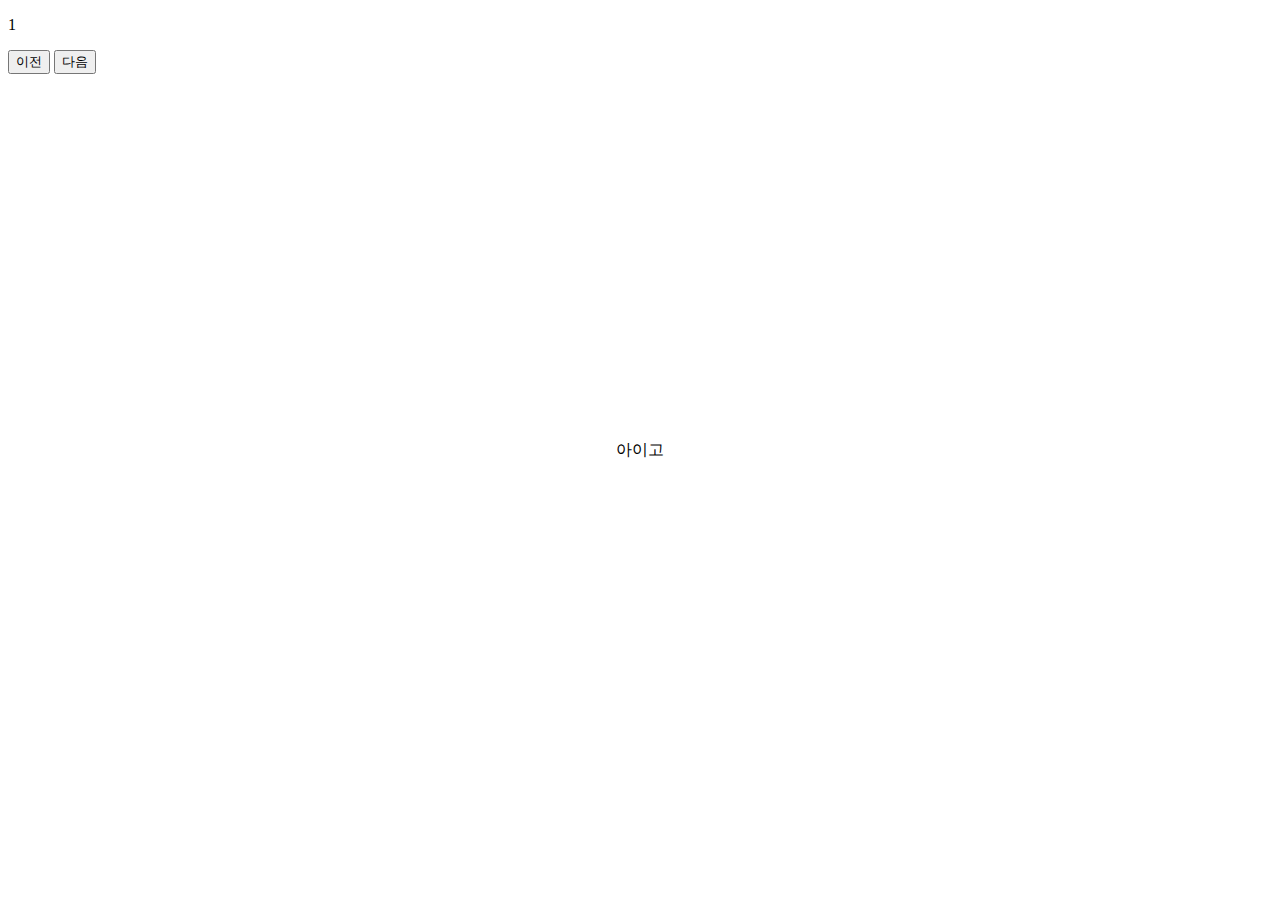
==== index.html @ daee832d "ah" ====
<!DOCTYPE html>
<html lang="en">
<head>
    <meta charset="UTF-8">
    <meta http-equiv="X-UA-Compatible" content="IE=edge">
    <meta name="viewport" content="width=device-width, initial-scale=1.0">
    <link rel="stylesheet" type="text/css" href="./css/01.css">
    <title>Document</title>
    
</head>
<body>
    <div id="igo">아이고</div>
    <p id="num">0</p>
    <button id="prev_btn">이전</button>
    <button id="next_btn">다음</button>
</body>
<script>
    let myNum = 1;
    const maxPic = 4;
    let Igo = document.getElementById("igo");
    function numprint(){
        document.getElementById("num").innerText = myNum;
    }
    numprint();

    document.getElementById("prev_btn").onclick = function(){
        console.log("이전버튼")
        if(myNum == 1){
            myNum = maxPic;
        }else{
            myNum--;
        }
        if(myNum == 1){
            Igo.style.fontSize = "20px";
            Igo.innerText ="아이고";
        }else if(myNum == 2){
            Igo.style.fontSize = "40px";
            Igo.innerText ="대체";
        }else if(myNum == 3){
            Igo.style.fontSize = "60px";
            Igo.innerText ="왜 그랬을까";
        }else{
            Igo.style.fontSize = "150px";
            Igo.innerText ="아ㅏㅏㅏ";
        }
        numprint(); 
    }
    document.getElementById("next_btn").onclick = function(){
        console.log("다음버튼")
        if(myNum == maxPic){
            myNum = 1;
        }else{
            myNum++;
        }
        if(myNum == 1){
            Igo.style.fontSize = "20px";
            Igo.innerText ="아이고";
        }else if(myNum == 2){
            Igo.style.fontSize = "40px";
            Igo.innerText ="대체";
        }else if(myNum == 3){
            Igo.style.fontSize = "60px";
            Igo.innerText ="왜 그랬을까";
        }else{
            Igo.style.fontSize = "150px";
            Igo.innerText ="아ㅏㅏㅏ";
        }
        numprint();
    }
</script>
</html>
---- css/01.css ----
#igo { position: absolute; top: 50%; left: 50%; transition: all 0.5s ease; transform: translate(-50%, -50%);}
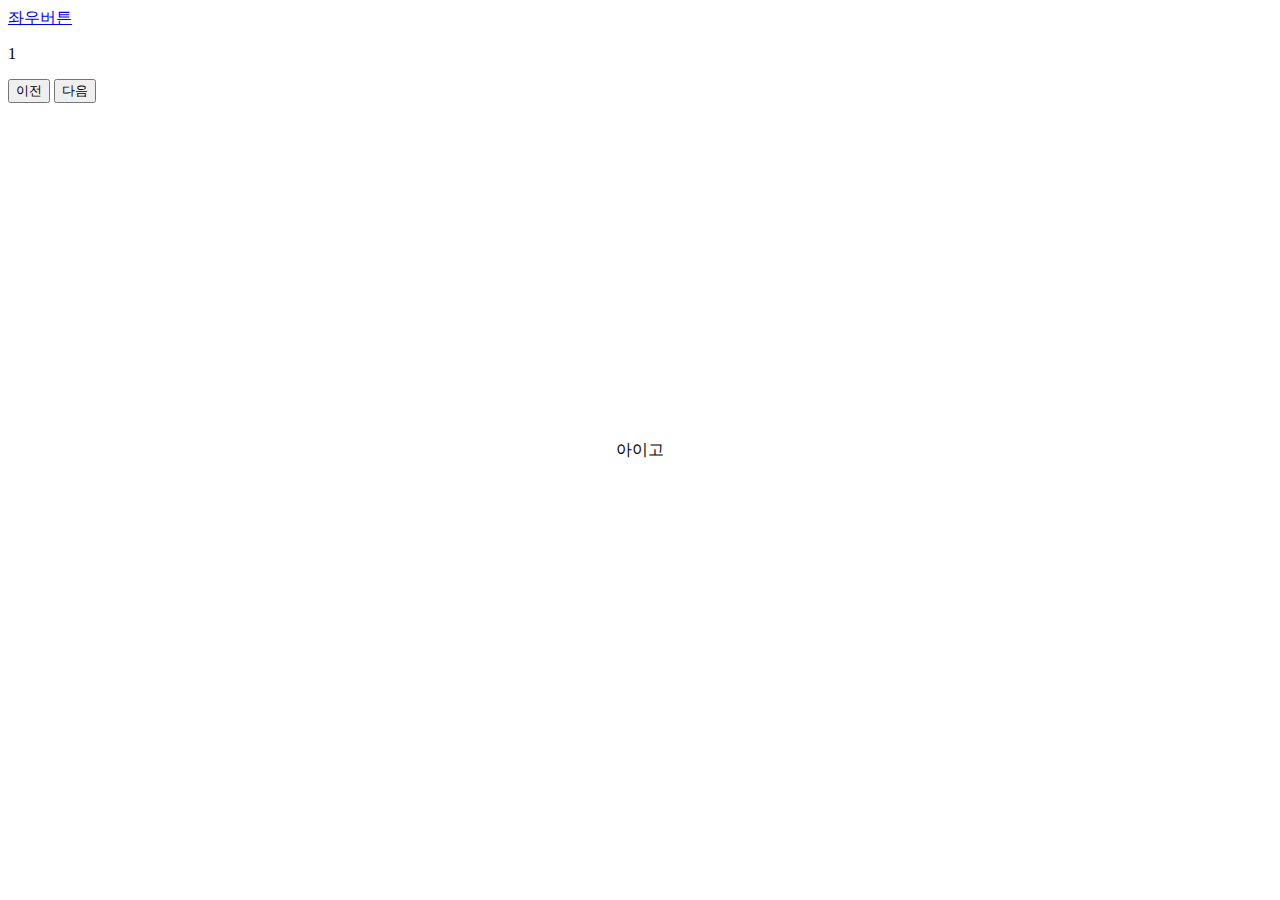
==== commit 85b5314f: "220525" ====
--- a/index.html
+++ b/index.html
@@ -9,6 +9,7 @@
     
 </head>
 <body>
+    <a href="./03.html">좌우버튼</a>
     <div id="igo">아이고</div>
     <p id="num">0</p>
     <button id="prev_btn">이전</button>
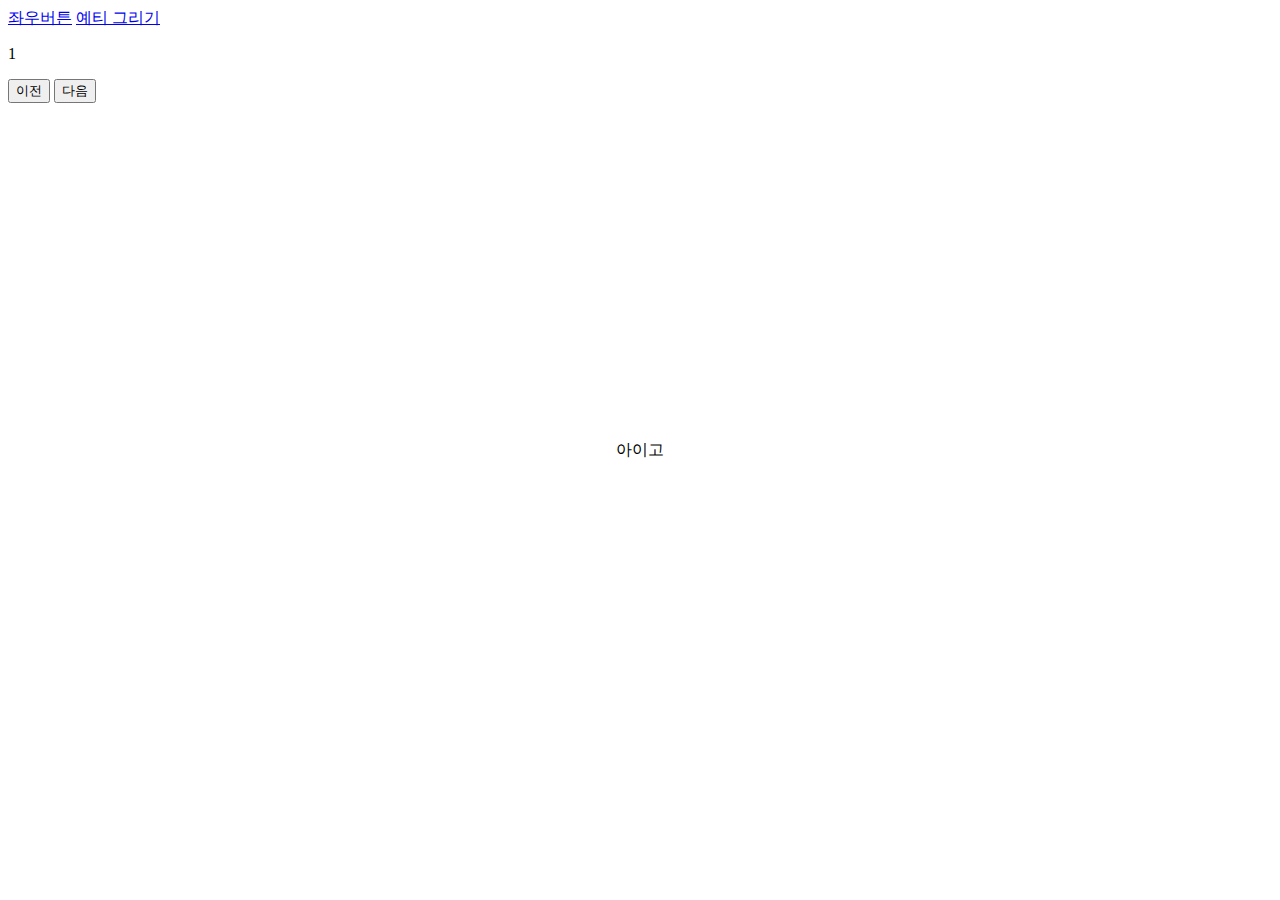
==== commit 647c1990: "220601" ====
--- a/index.html
+++ b/index.html
@@ -10,6 +10,7 @@
 </head>
 <body>
     <a href="./03.html">좌우버튼</a>
+    <a href="./11_assignment.html">예티 그리기</a>
     <div id="igo">아이고</div>
     <p id="num">0</p>
     <button id="prev_btn">이전</button>
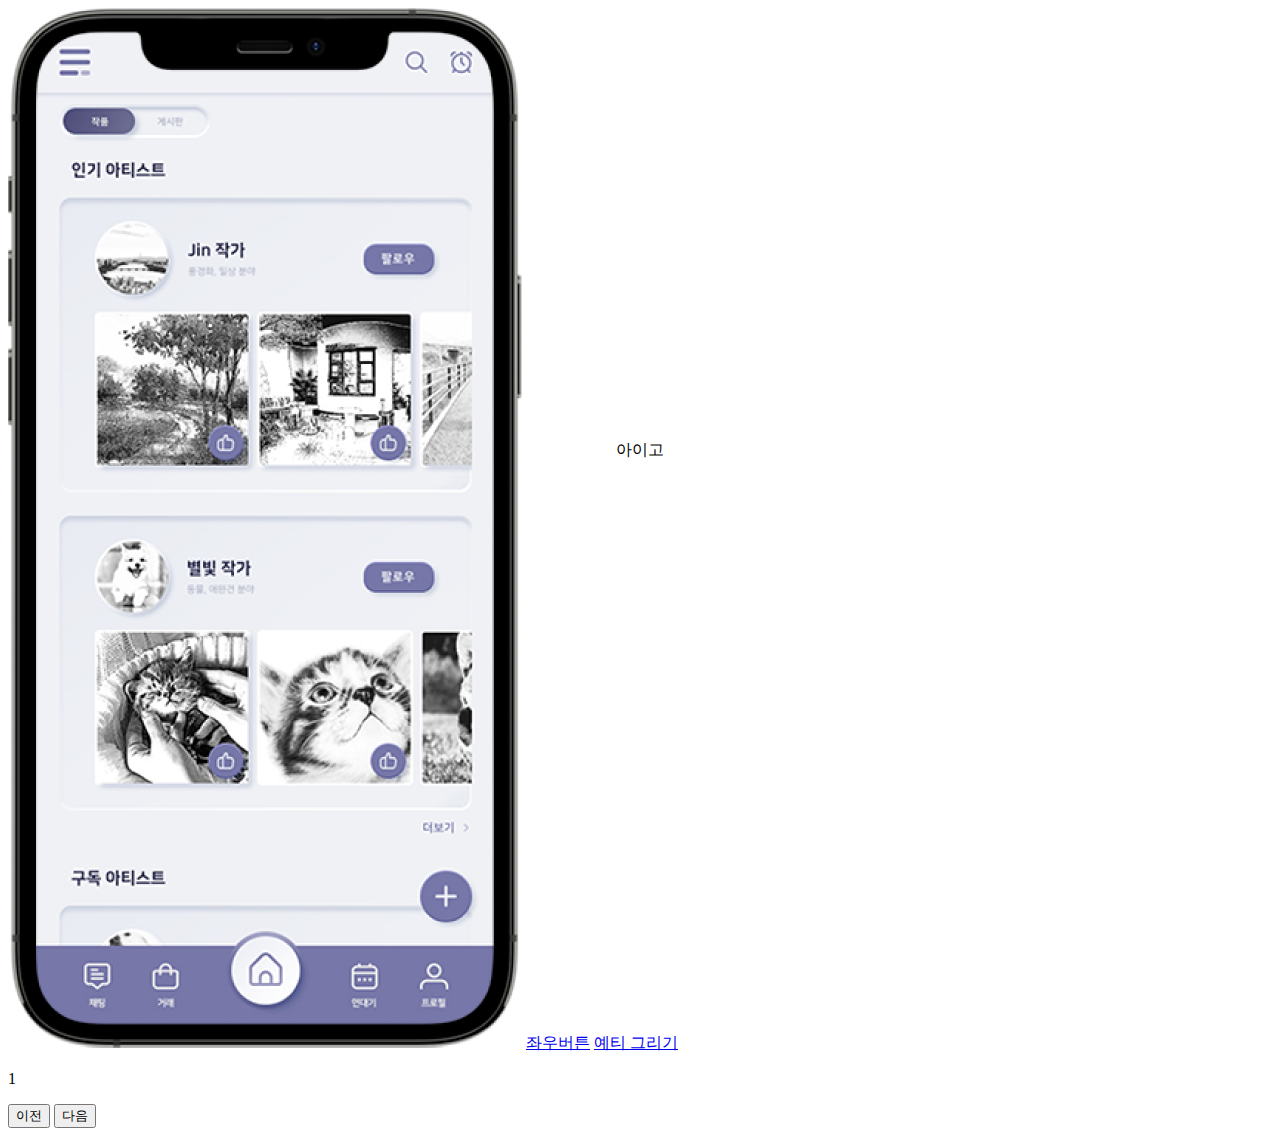
==== commit 0bdd5bf3: "project" ====
--- a/index.html
+++ b/index.html
@@ -9,6 +9,7 @@
     
 </head>
 <body>
+    <img src="./img/iPhone 12 Pro 6.png">
     <a href="./03.html">좌우버튼</a>
     <a href="./11_assignment.html">예티 그리기</a>
     <div id="igo">아이고</div>
